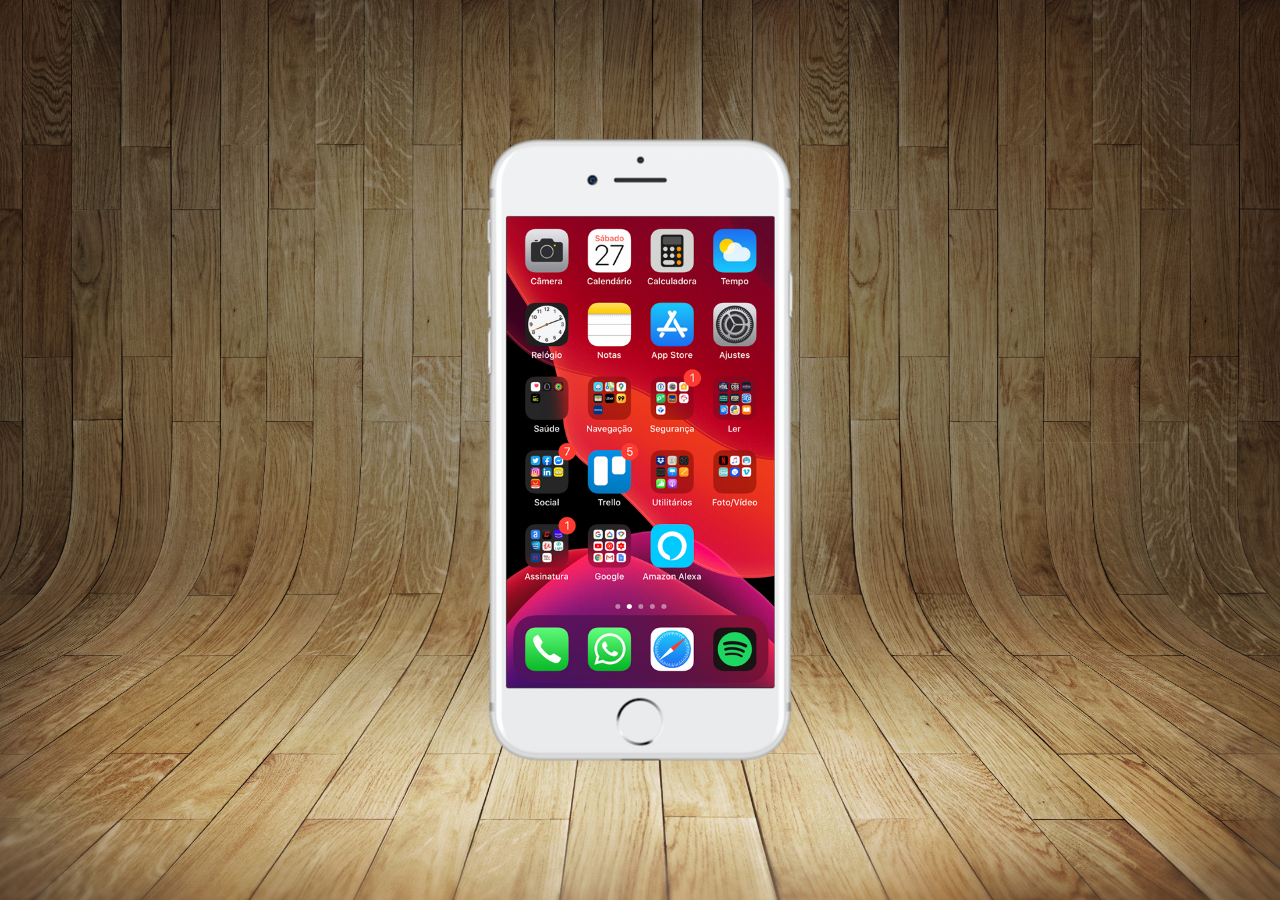
==== index.html @ 15e45418 "tela home" ====
<!DOCTYPE html>
<html lang="pt-br">
<head>
    <meta charset="UTF-8">
    <meta name="viewport" content="width=device-width, initial-scale=1.0">
    <title>Projeto Redes Sociais</title>
    <link rel="shortcut icon" href="imagens/favicon.ico" type="image/x-icon">
    <link rel="stylesheet" href="estilos/style.css">
    
</head>
<body>
    <main>
        <section id="telefone">
            <iframe src="home.html" frameborder="0" name="tela" id="tela">

            </iframe>
        </section>
        <section id="redes-sociais">

        </section>
    </main>
</body>
</html>
---- estilos/style.css ----
@charset "UTF-8";

* {
    margin: 0px;
    padding: 0px;
    font-family: Arial, Helvetica, sans-serif;
}

html,  body {
    height: 100vh;
    width: 100vw;
    background-color: black;
}

body {
    background: url('../imagens/fundo-madeira.jpg') no-repeat top center; background-size: cover;
    background-attachment: fixed;

}
main {
    height: 100vh;
    position: relative;
}

section#telefone {
    position: absolute;
    top: 50%;
    left: 50%;
    transform: translate(-50%, -50%);
    height: 627px;
    width: 311px;
    background: url('../imagens/frame-iphone.png');
    background-repeat: no-repeat;
}

iframe#tela {
    position: relative;
    top: 80px;
    left: 22px;
    width: 268px;
    height: 471px;

}
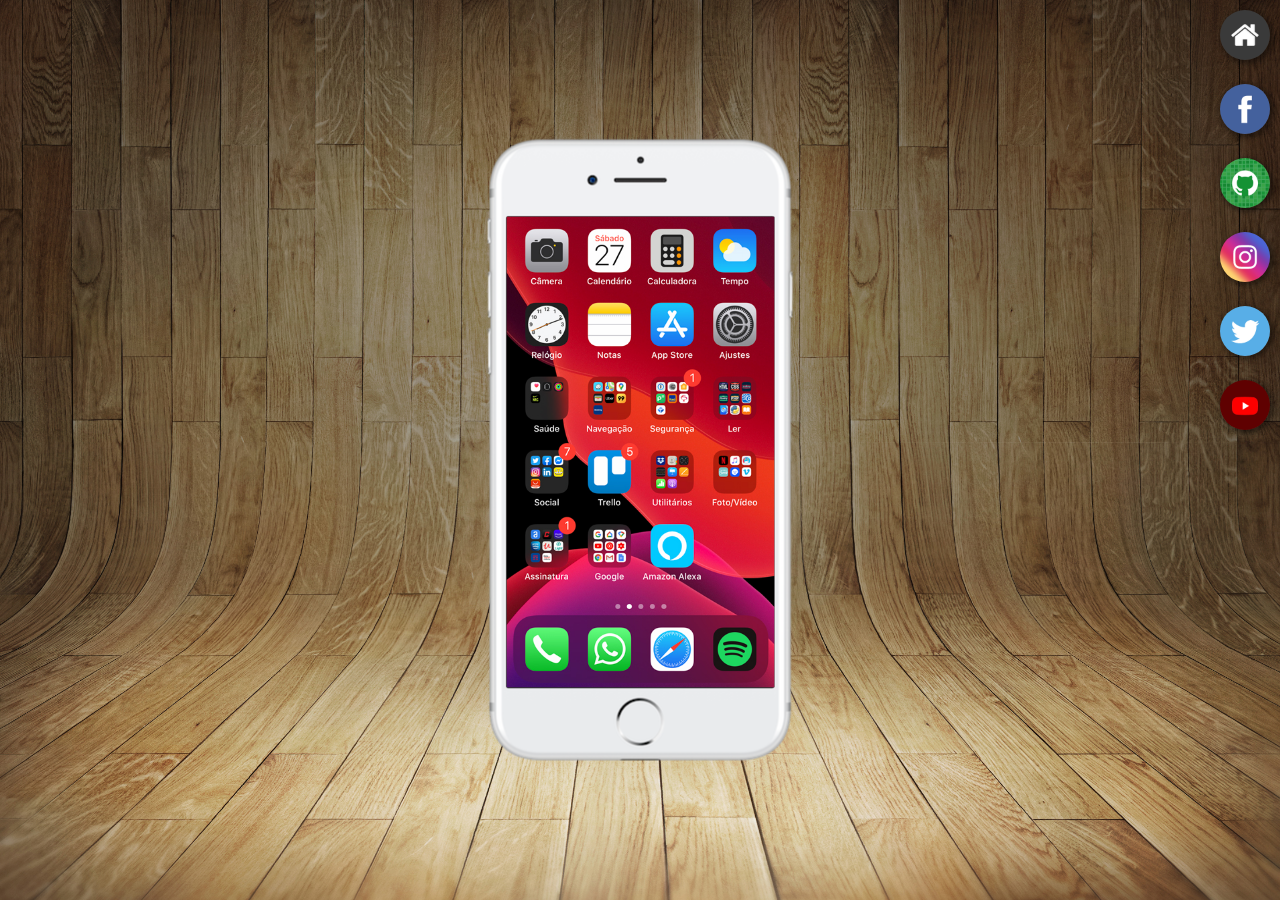
==== commit 4f7206b2: "button left" ====
--- a/index.html
+++ b/index.html
@@ -16,7 +16,12 @@
             </iframe>
         </section>
         <section id="redes-sociais">
-
+            <a href="#" target="tela"><img src="imagens/logo-home.jpg" alt="Home"></a><br>
+            <a href="#" target="tela"><img src="imagens/logo-facebook.jpg" alt="Facebook"></a><br>
+            <a href="#" target="tela"><img src="imagens/logo-github.jpg" alt="GitHub"></a><br>
+            <a href="#" target="tela"><img src="imagens/logo-instagram.jpg" alt="Instagram"></a><br>
+            <a href="#" target="tela"><img src="imagens/logo-twitter.jpg" alt="Twitter"></a><br>
+            <a href="#" target="tela"><img src="imagens/logo-youtube.jpg" alt="Youtube"></a>
         </section>
     </main>
 </body>
--- a/estilos/style.css
+++ b/estilos/style.css
@@ -40,4 +40,24 @@
     width: 268px;
     height: 471px;
 
+}
+
+section#redes-sociais {
+    text-align: right;
+
+}
+
+section#redes-sociais img {
+    width: 50px;
+    margin: 10px;
+    border-radius: 50%;
+    box-shadow: 2px 2px 5px 2px rgba(0, 0, 0, 0.404);
+    box-sizing: border-box;
+}
+
+section#redes-sociais img:hover {
+    border: 2px solid rgba(255, 255, 255, 0.600);
+    transform: translate(-3px, 3px);
+    box-shadow: 5px 5px 10px rgba(0, 0, 0, 0.600);
+    transition: transform .5s, border .5s;
 }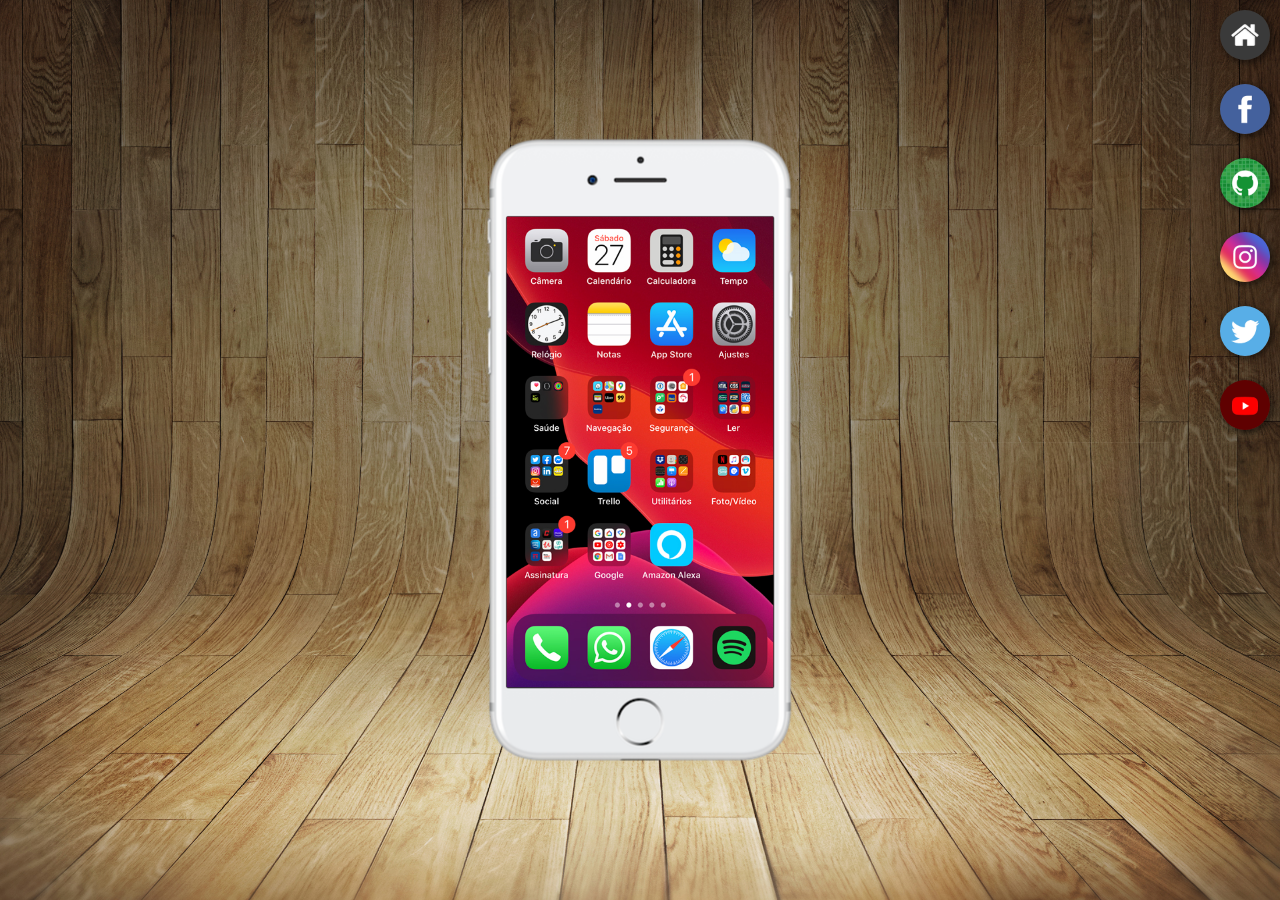
==== commit 190ae6dc: "completo" ====
--- a/index.html
+++ b/index.html
@@ -16,12 +16,12 @@
             </iframe>
         </section>
         <section id="redes-sociais">
-            <a href="#" target="tela"><img src="imagens/logo-home.jpg" alt="Home"></a><br>
-            <a href="#" target="tela"><img src="imagens/logo-facebook.jpg" alt="Facebook"></a><br>
-            <a href="#" target="tela"><img src="imagens/logo-github.jpg" alt="GitHub"></a><br>
-            <a href="#" target="tela"><img src="imagens/logo-instagram.jpg" alt="Instagram"></a><br>
-            <a href="#" target="tela"><img src="imagens/logo-twitter.jpg" alt="Twitter"></a><br>
-            <a href="#" target="tela"><img src="imagens/logo-youtube.jpg" alt="Youtube"></a>
+            <a href="home.html" target="tela"><img src="imagens/logo-home.jpg" alt="Home"></a><br>
+            <a href="facebook.html" target="tela"><img src="imagens/logo-facebook.jpg" alt="Facebook"></a><br>
+            <a href="github.html" target="tela"><img src="imagens/logo-github.jpg" alt="GitHub"></a><br>
+            <a href="instagram.html" target="tela"><img src="imagens/logo-instagram.jpg" alt="Instagram"></a><br>
+            <a href="twitter.html" target="tela"><img src="imagens/logo-twitter.jpg" alt="Twitter"></a><br>
+            <a href="youtube.html" target="tela"><img src="imagens/logo-youtube.jpg" alt="Youtube"></a>
         </section>
     </main>
 </body>
--- a/estilos/style.css
+++ b/estilos/style.css
@@ -37,7 +37,7 @@
     position: relative;
     top: 80px;
     left: 22px;
-    width: 268px;
+    width: 267px;
     height: 471px;
 
 }
